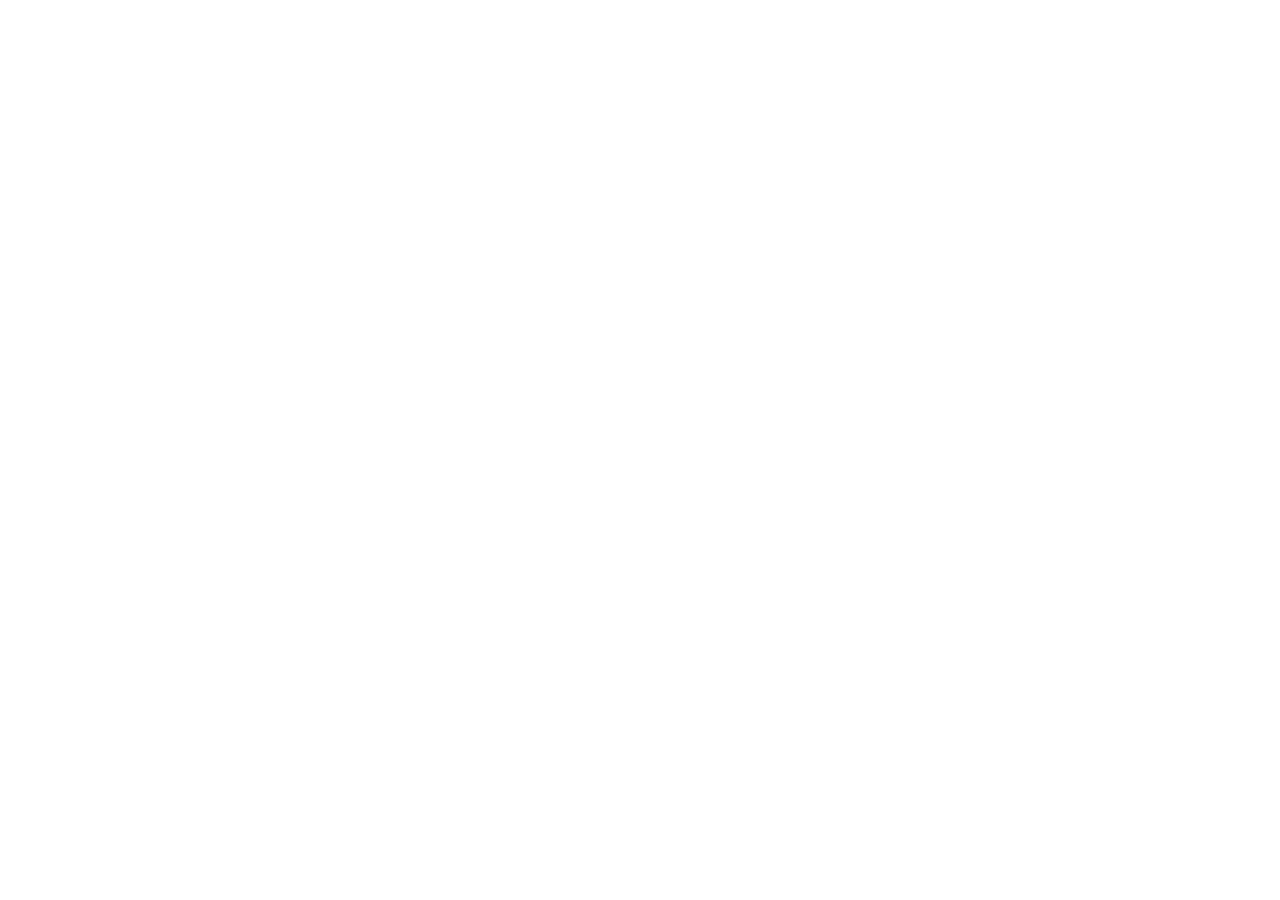
==== Calculadora_Financeira/.Calculadora Final/PJ_final.html @ 8bff2f27 "Organização geral de pastas do projeto." ====
<!DOCTYPE html>
<html lang="en">
<head>
    <meta charset="UTF-8">
    <meta name="viewport" content="width=device-width, initial-scale=1.0">
    <title>Calculadora final</title>
</head>
<body>
    
</body>
</html>
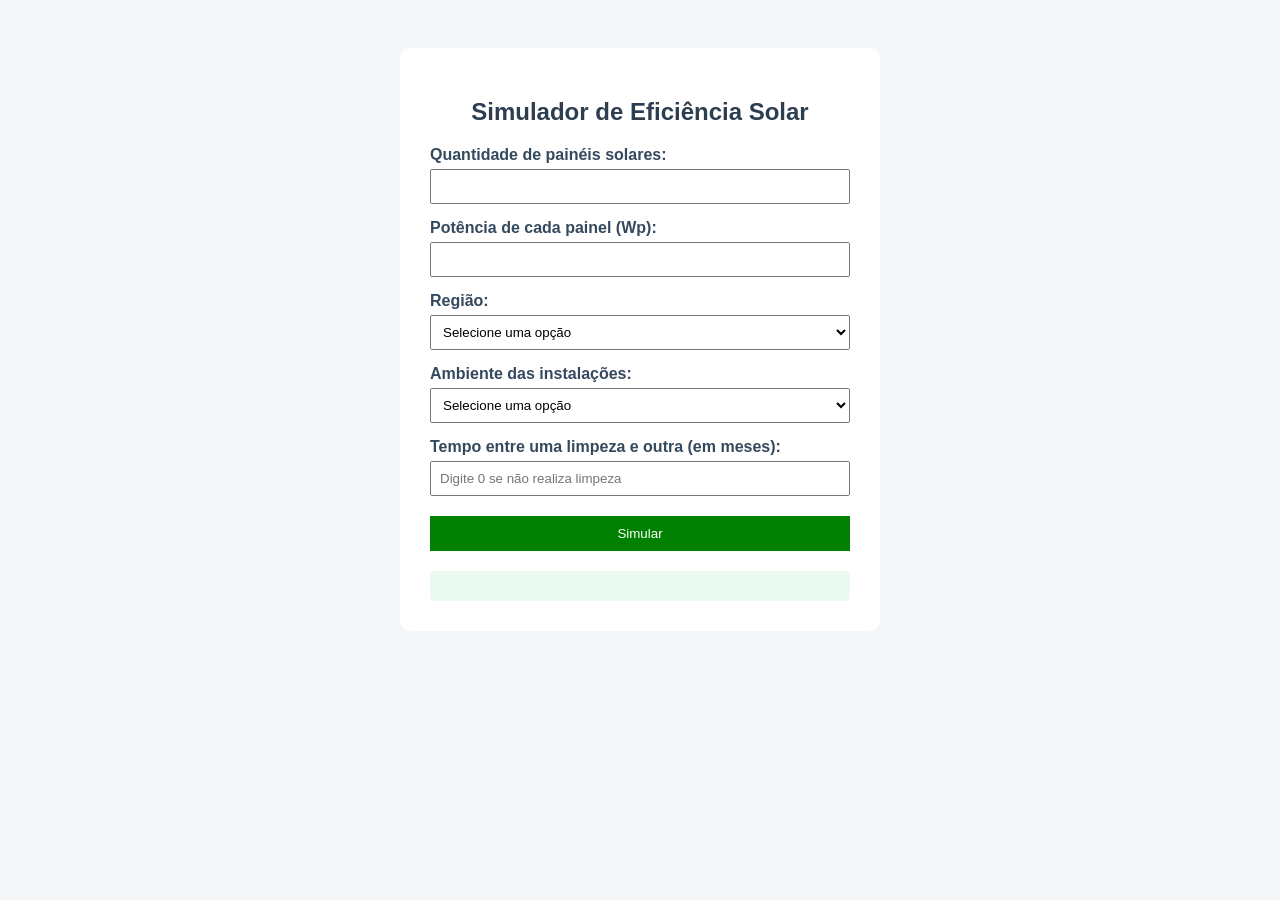
==== commit 1dec687a: "Adicionando Simulador Financeiro do Grupo" ====
--- a/Calculadora_Financeira/.Calculadora Final/PJ_final.html
+++ b/Calculadora_Financeira/.Calculadora Final/PJ_final.html
@@ -4,8 +4,196 @@
     <meta charset="UTF-8">
     <meta name="viewport" content="width=device-width, initial-scale=1.0">
     <title>Calculadora final</title>
+    <link rel="stylesheet" href="calculadora.css">
 </head>
+
 <body>
-    
+
+<div class="card">
+
+<h2>Simulador de Eficiência Solar</h2>
+
+<label>Quantidade de painéis solares:</label>
+<input type="number" id="qtdPaineis">
+
+<label>Potência de cada painel (Wp):</label>
+<input type="number" id="potenciaPainel">
+
+<label>Região:</label>
+<select id="regiao">
+    <option value="0">Selecione uma opção</option>
+    <option value="norte">Norte</option>
+    <option value="nordeste">Nordeste</option>
+    <option value="centro-oeste">Centro-Oeste</option>
+    <option value="sudeste">Sudeste</option>
+    <option value="sul">Sul</option>
+</select>
+
+<label>Ambiente das instalações:</label>
+<select id="ambiente">
+    <option value="0">Selecione uma opção</option>
+    <option value="rural">Área Rural - Isolada</option>
+    <option value="rodovia">Próximo de Rodovias ou Indústrias</option>
+    <option value="urbanoBaixa">Zona Urbana de Baixa Densidade</option>
+    <option value="urbanoAlta">Zona Urbana de Alta Densidade / Industrial</option>
+</select>
+
+<label>Tempo entre uma limpeza e outra (em meses):</label>
+<input type="number" id="periodoLimpeza" placeholder="Digite 0 se não realiza limpeza">
+
+<button onclick="calcular()">Simular</button>
+
+<p id="mensagem" style="color: red; text-align: center;"></p>
+
+<div id="resultado"></div>
+
+</div>
+
+<script>
+
+function calcular() {
+
+    let paineis = Number(qtdPaineis.value);
+    let potPainel = Number(potenciaPainel.value);
+    let regiaoEscolhida = regiao.value;
+    let ambienteEscolhido = ambiente.value;
+    let mesesLimpeza = Number(periodoLimpeza.value);
+
+    if (paineis <= 0) {
+        mensagem.innerHTML = `Informe uma quantidade válida de painéis solares.`;
+    } else if (potPainel <= 0) {
+        mensagem.innerHTML = `Informe a potência de cada painel (Wp).`;
+    } else if (regiaoEscolhida == "0") {
+        mensagem.innerHTML = `Selecione a região da instalação.`;
+    } else if (ambienteEscolhido == "0") {
+        mensagem.innerHTML = `Selecione o ambiente das instalações.`;
+    } else if (mesesLimpeza < 0) {
+        mensagem.innerHTML = `Informe um período de limpeza válido (ou 0 caso não realize limpeza).`;
+    } else {
+
+        mensagem.innerHTML = ``;
+
+        let irrad = 0;
+        let tarifa = 0;
+        let diasSecos = 0;
+        let tempMedia = 0;
+
+        if (regiaoEscolhida == "norte") {
+            irrad = 4.64;
+            tarifa = 0.71;
+            diasSecos = 70;
+            tempMedia = 27;
+        }
+
+        if (regiaoEscolhida == "nordeste") {
+            irrad = 5.49;
+            tarifa = 0.68;
+            diasSecos = 90;
+            tempMedia = 29;
+        }
+
+        if (regiaoEscolhida == "centro-oeste") {
+            irrad = 5.07;
+            tarifa = 0.73;
+            diasSecos = 90;
+            tempMedia = 28;
+        }
+
+        if (regiaoEscolhida == "sudeste") {
+            irrad = 5.07;
+            tarifa = 0.76;
+            diasSecos = 80;
+            tempMedia = 25;
+        }
+
+        if (regiaoEscolhida == "sul") {
+            irrad = 4.40;
+            tarifa = 0.73;
+            diasSecos = 60;
+            tempMedia = 22;
+        }
+
+        let cSujeira = 0;
+
+        if (ambienteEscolhido == "rural") {
+            cSujeira = 0.2;
+        }
+
+        if (ambienteEscolhido == "rodovia") {
+            cSujeira = 0.5;
+        }
+
+        if (ambienteEscolhido == "urbanoBaixa") {
+            cSujeira = 0.4;
+        }
+
+        if (ambienteEscolhido == "urbanoAlta") {
+            cSujeira = 0.8;
+        }
+
+        let potenciaTotal = paineis * potPainel / 1000;
+
+        let perdaTemp = 0;
+
+        if (tempMedia > 25) {
+            perdaTemp = (tempMedia - 25) * 0.0045;
+        }
+
+        let desempenhoIdeal = 0.9 - perdaTemp;
+
+        let diasSemLimpeza = mesesLimpeza * 30;
+        let diasAcumulados = 0;
+
+        if (mesesLimpeza == 0) {
+            diasAcumulados = diasSecos;
+        } else if (diasSemLimpeza <= diasSecos) {
+            diasAcumulados = diasSemLimpeza;
+        } else {
+            diasAcumulados = diasSecos;
+        }
+
+        let perdaSujeira = diasAcumulados * cSujeira / 100;
+
+        let desempenhoReal = desempenhoIdeal - perdaSujeira;
+
+        let geracaoIdeal = potenciaTotal * irrad * desempenhoIdeal;
+        let geracaoReal = potenciaTotal * irrad * desempenhoReal;
+
+        let perdaPercentual = (geracaoIdeal - geracaoReal) * 100 / geracaoIdeal;
+
+        let prejuizoMensalAtual = (geracaoIdeal - geracaoReal) * tarifa * 30;
+        let prejuizoAnualAtual = prejuizoMensalAtual * 12;
+
+        let perdaComMonitoramento = 0.03;
+        let geracaoComMonitoramento = potenciaTotal * irrad * (desempenhoIdeal - perdaComMonitoramento);
+        let prejuizoMensalComMonitoramento = (geracaoIdeal - geracaoComMonitoramento) * tarifa * 30;
+        let prejuizoAnualComMonitoramento = prejuizoMensalComMonitoramento * 12;
+
+        let economiaAnual = prejuizoAnualAtual - prejuizoAnualComMonitoramento;
+
+        resultado.innerHTML = `
+    Potência total instalada: ${potenciaTotal.toFixed(2)} kWp <br>
+
+    Geração diária ideal: ${geracaoIdeal.toFixed(2)} kWh <br>
+
+    Geração diária real (com sujeira e temperatura): ${geracaoReal.toFixed(2)} kWh <br>
+
+    Perda estimada na geração: ${perdaPercentual.toFixed(0)}% <br><br>
+
+    Prejuízo mensal estimado hoje: R$ ${prejuizoMensalAtual.toFixed(2)} <br>
+
+    Prejuízo anual estimado hoje: R$ ${prejuizoAnualAtual.toFixed(2)} <br><br>
+
+    Prejuízo anual estimado COM monitoramento de luminosidade: R$ ${prejuizoAnualComMonitoramento.toFixed(2)} <br><br>
+
+    <b>Economia potencial ao contratar nosso monitoramento: R$ ${economiaAnual.toFixed(2)} por ano</b> <br><br>
+
+    Sua empresa pode estar deixando esse valor na mesa por falta de monitoramento em tempo real da luminosidade e da limpeza dos painéis.`;
+    }
+
+}
+
+</script>
+
 </body>
 </html>
--- a/Calculadora_Financeira/.Calculadora Final/calculadora.css
+++ b/Calculadora_Financeira/.Calculadora Final/calculadora.css
@@ -0,0 +1,49 @@
+
+body {
+    font-family: Arial;
+    background-color: #f4f6f8;
+    padding: 40px;
+}
+
+.card {
+    background-color: white;
+    padding: 30px;
+    width: 420px;
+    margin: auto;
+    border-radius: 10px;
+}
+
+h2 {
+    text-align: center;
+    color: #2c3e50;
+}
+
+label {
+    display: block;
+    margin-top: 15px;
+    font-weight: bold;
+    color: #34495e;
+}
+
+input, select, button {
+    width: 100%;
+    padding: 8px;
+    margin-top: 5px;
+    box-sizing: border-box;
+}
+
+button {
+    margin-top: 20px;
+    background-color: green;
+    color: white;
+    border: none;
+    padding: 10px;
+    cursor: pointer;
+}
+
+#resultado {
+    margin-top: 20px;
+    padding: 15px;
+    background-color: #eafaf1;
+    border-radius: 5px;
+}
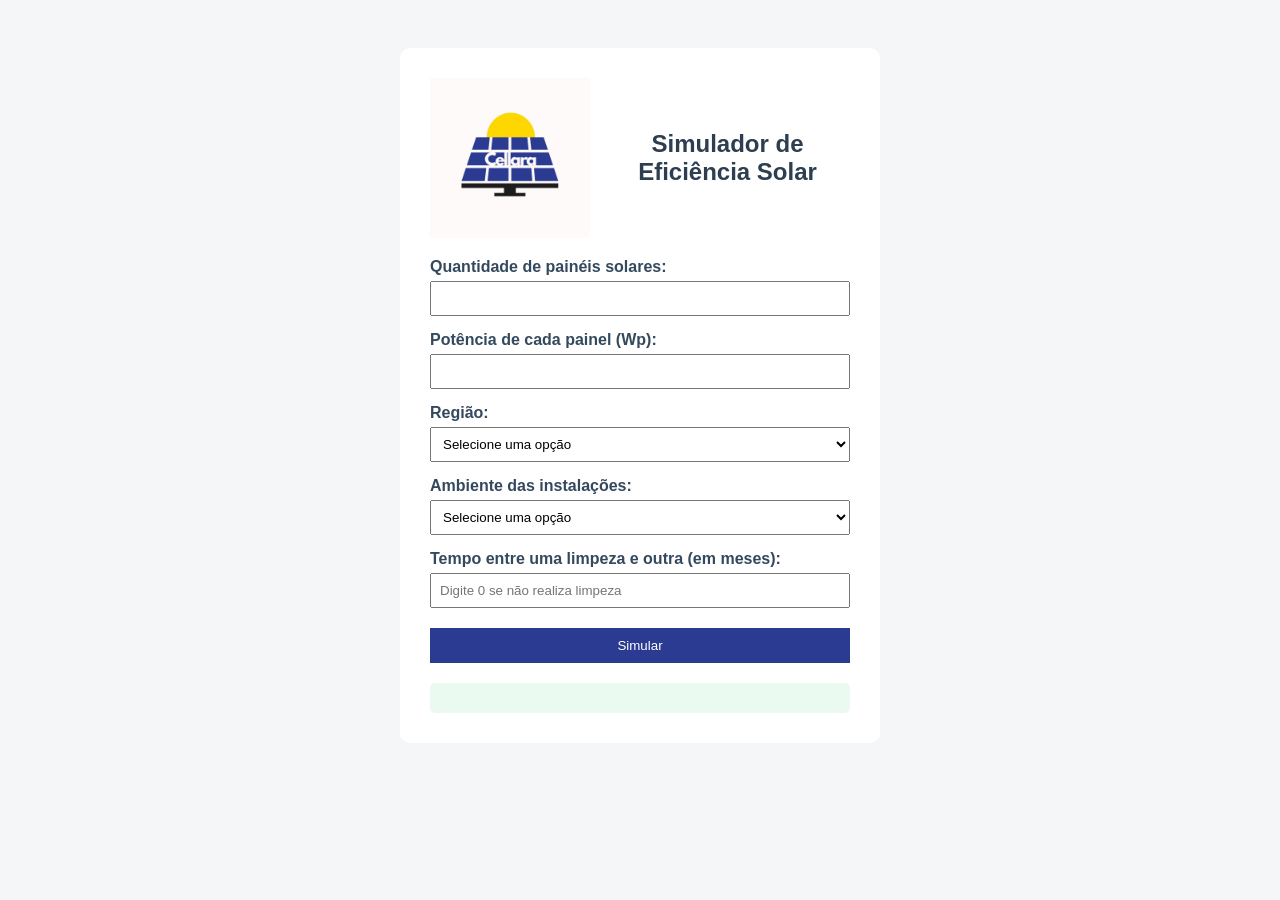
==== commit ee88df4b: "Adicionando diretorio Logo e modificando CSS da calculadora do grupo" ====
--- a/Calculadora_Financeira/.Calculadora Final/PJ_final.html
+++ b/Calculadora_Financeira/.Calculadora Final/PJ_final.html
@@ -10,8 +10,10 @@
 <body>
 
 <div class="card">
-
-<h2>Simulador de Eficiência Solar</h2>
+<div class="titulo">
+    <img src="../Logo/Logo_Cellara.png">
+    <h2>Simulador de Eficiência Solar</h2>
+</div>
 
 <label>Quantidade de painéis solares:</label>
 <input type="number" id="qtdPaineis">
--- a/Calculadora_Financeira/.Calculadora Final/calculadora.css
+++ b/Calculadora_Financeira/.Calculadora Final/calculadora.css
@@ -18,6 +18,19 @@
     color: #2c3e50;
 }
 
+.titulo {
+    display: flex;
+    align-items: center;
+    gap: 15px;
+    margin-bottom: 20px;
+}
+
+.titulo img {
+    width: 160px;
+    height: 160px;
+    object-fit: contain;
+}
+
 label {
     display: block;
     margin-top: 15px;
@@ -34,7 +47,7 @@
 
 button {
     margin-top: 20px;
-    background-color: green;
+    background-color: #2B3B92;
     color: white;
     border: none;
     padding: 10px;
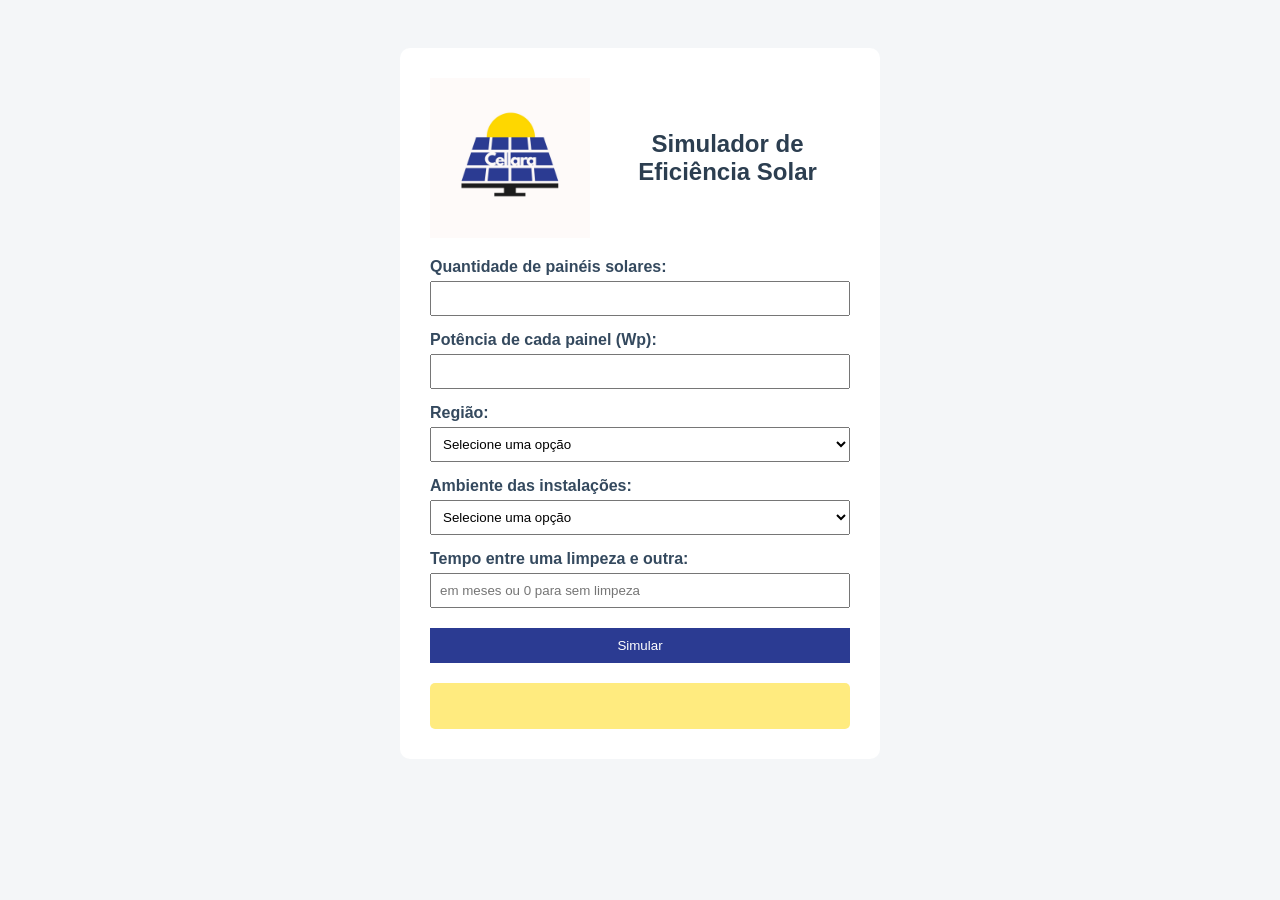
==== commit 0af6af51: "Mexendo no Css do simulador financeiro" ====
--- a/Calculadora_Financeira/.Calculadora Final/PJ_final.html
+++ b/Calculadora_Financeira/.Calculadora Final/PJ_final.html
@@ -40,14 +40,15 @@
     <option value="urbanoAlta">Zona Urbana de Alta Densidade / Industrial</option>
 </select>
 
-<label>Tempo entre uma limpeza e outra (em meses):</label>
-<input type="number" id="periodoLimpeza" placeholder="Digite 0 se não realiza limpeza">
+<label>Tempo entre uma limpeza e outra:</label>
+<input placeholder="em meses ou 0 para sem limpeza" type="number" id="periodoLimpeza">
 
 <button onclick="calcular()">Simular</button>
 
+
+<div id="resultado">
 <p id="mensagem" style="color: red; text-align: center;"></p>
-
-<div id="resultado"></div>
+</div>
 
 </div>
 
--- a/Calculadora_Financeira/.Calculadora Final/calculadora.css
+++ b/Calculadora_Financeira/.Calculadora Final/calculadora.css
@@ -57,6 +57,6 @@
 #resultado {
     margin-top: 20px;
     padding: 15px;
-    background-color: #eafaf1;
+    background-color: rgba(255, 215, 0, 0.5); 
     border-radius: 5px;
 }
